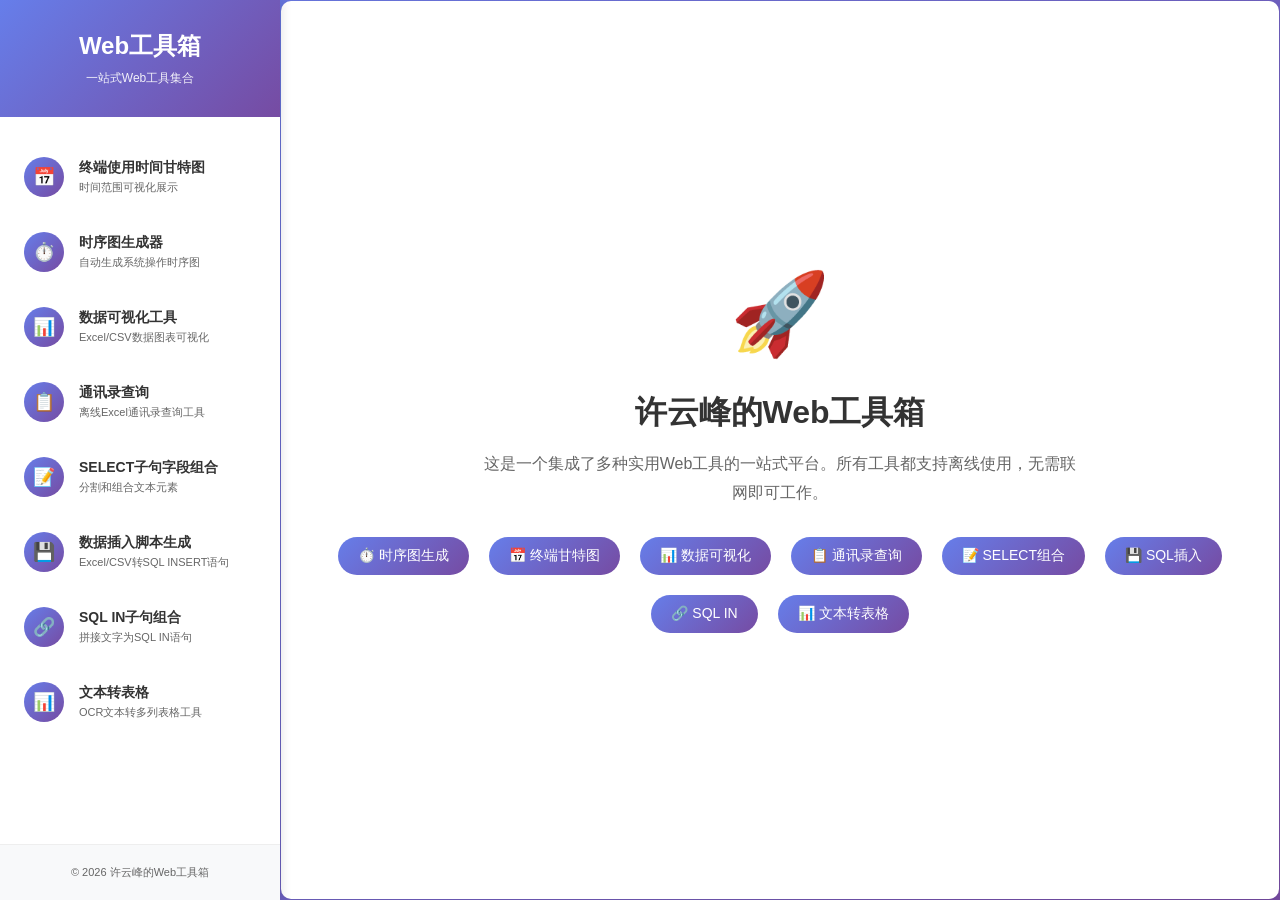
==== index.html @ 062b772e "第一次提交" ====
<!DOCTYPE html>
<html lang="zh-CN">
<head>
    <meta charset="UTF-8">
    <meta name="viewport" content="width=device-width, initial-scale=1.0">
    <title>许云峰的Web工具箱</title>
    <link rel="icon" type="image/svg+xml" href="favicon.svg">
    <style>
        * {
            margin: 0;
            padding: 0;
            box-sizing: border-box;
        }

        body {
            font-family: 'Segoe UI', Tahoma, Geneva, Verdana, sans-serif;
            background: linear-gradient(135deg, #667eea 0%, #764ba2 100%);
            min-height: 100vh;
            overflow: hidden;
        }

        .app-container {
            display: flex;
            height: 100vh;
            width: 100%;
        }

        /* 左侧菜单栏 */
        .sidebar {
            width: 280px;
            background: white;
            box-shadow: 2px 0 10px rgba(0, 0, 0, 0.1);
            display: flex;
            flex-direction: column;
            z-index: 100;
        }

        .sidebar-header {
            padding: 30px 20px;
            background: linear-gradient(135deg, #667eea 0%, #764ba2 100%);
            color: white;
            text-align: center;
        }

        .sidebar-header h1 {
            font-size: 24px;
            font-weight: 700;
            margin-bottom: 8px;
        }

        .sidebar-header p {
            font-size: 12px;
            opacity: 0.9;
        }

        .menu-list {
            flex: 1;
            overflow-y: auto;
            padding: 20px 0;
        }

        .menu-item {
            display: flex;
            align-items: center;
            padding: 15px 20px;
            cursor: pointer;
            transition: all 0.3s ease;
            border-left: 4px solid transparent;
            margin: 5px 0;
        }

        .menu-item:hover {
            background: #f8f9fa;
            border-left-color: #667eea;
        }

        .menu-item.active {
            background: linear-gradient(90deg, rgba(102, 126, 234, 0.1) 0%, rgba(118, 75, 162, 0.1) 100%);
            border-left-color: #667eea;
        }

        .menu-icon {
            width: 40px;
            height: 40px;
            background: linear-gradient(135deg, #667eea 0%, #764ba2 100%);
            border-radius: 50%;
            display: flex;
            align-items: center;
            justify-content: center;
            font-size: 18px;
            color: white;
            margin-right: 15px;
            flex-shrink: 0;
        }

        .menu-info {
            flex: 1;
        }

        .menu-title {
            font-size: 14px;
            font-weight: 600;
            color: #333;
            margin-bottom: 3px;
        }

        .menu-description {
            font-size: 11px;
            color: #666;
            line-height: 1.4;
        }

        .sidebar-footer {
            padding: 20px;
            text-align: center;
            border-top: 1px solid #eee;
            background: #f8f9fa;
        }

        .sidebar-footer p {
            font-size: 11px;
            color: #666;
        }

        /* 右侧内容区域 */
        .content-area {
            flex: 1;
            display: flex;
            flex-direction: column;
            overflow: hidden;
        }

        .content-header {
            padding: 20px 30px;
            background: rgba(255, 255, 255, 0.1);
            color: white;
            display: flex;
            align-items: center;
            justify-content: space-between;
        }

        .content-header h2 {
            font-size: 20px;
            font-weight: 600;
        }

        .content-frame {
            flex: 1;
            background: white;
            margin: 1px;
            border-radius: 10px;
            overflow: hidden;
            box-shadow: 0 5px 20px rgba(0, 0, 0, 0.1);
        }

        iframe {
            width: 100%;
            height: 100%;
            border: none;
        }

        .welcome-message {
            display: flex;
            flex-direction: column;
            align-items: center;
            justify-content: center;
            height: 100%;
            padding: 40px;
            text-align: center;
            color: #666;
        }

        .welcome-message .welcome-icon {
            font-size: 80px;
            margin-bottom: 30px;
        }

        .welcome-message h2 {
            font-size: 32px;
            color: #333;
            margin-bottom: 15px;
        }

        .welcome-message p {
            font-size: 16px;
            line-height: 1.8;
            max-width: 600px;
            margin-bottom: 30px;
        }

        .welcome-message .hint {
            display: flex;
            gap: 20px;
            flex-wrap: wrap;
            justify-content: center;
        }

        .hint-item {
            background: linear-gradient(135deg, #667eea 0%, #764ba2 100%);
            color: white;
            padding: 10px 20px;
            border-radius: 20px;
            font-size: 14px;
        }

        .menu-toggle {
            display: none;
            background: white;
            border: none;
            padding: 10px 15px;
            border-radius: 5px;
            cursor: pointer;
            font-size: 16px;
        }

        @media (max-width: 768px) {
            .sidebar {
                position: fixed;
                left: -280px;
                height: 100%;
                transition: left 0.3s ease;
            }

            .sidebar.open {
                left: 0;
            }

            .menu-toggle {
                display: block;
            }

            .content-area {
                width: 100%;
            }
        }
    </style>
</head>
<body>
    <div class="app-container">
        <!-- 左侧菜单栏 -->
        <div class="sidebar" id="sidebar">
            <div class="sidebar-header">
                <h1>Web工具箱</h1>
                <p>一站式Web工具集合</p>
            </div>
            
            <div class="menu-list">
                <div class="menu-item" onclick="openTool('terminal-gantt/index.html', '终端使用时间甘特图')">
                    <div class="menu-icon">📅</div>
                    <div class="menu-info">
                        <div class="menu-title">终端使用时间甘特图</div>
                        <div class="menu-description">时间范围可视化展示</div>
                    </div>
                </div>
                
                <div class="menu-item" onclick="openTool('sequence-diagram-generator/index.html', '时序图生成器')">
                    <div class="menu-icon">⏱️</div>
                    <div class="menu-info">
                        <div class="menu-title">时序图生成器</div>
                        <div class="menu-description">自动生成系统操作时序图</div>
                    </div>
                </div>

                <div class="menu-item" onclick="openTool('dataviz/index.html', '数据可视化工具')">
                    <div class="menu-icon">📊</div>
                    <div class="menu-info">
                        <div class="menu-title">数据可视化工具</div>
                        <div class="menu-description">Excel/CSV数据图表可视化</div>
                    </div>
                </div>
                
                <div class="menu-item" onclick="openTool('contact-search/index.html', '通讯录查询')">
                    <div class="menu-icon">📋</div>
                    <div class="menu-info">
                        <div class="menu-title">通讯录查询</div>
                        <div class="menu-description">离线Excel通讯录查询工具</div>
                    </div>
                </div>
                <div class="menu-item" onclick="openTool('select-clause-combo/index.html', 'SELECT子句字段组合')">
                    <div class="menu-icon">📝</div>
                    <div class="menu-info">
                        <div class="menu-title">SELECT子句字段组合</div>
                        <div class="menu-description">分割和组合文本元素</div>
                    </div>
                </div>


                <div class="menu-item" onclick="openTool('sql-insert-generator/index.html', '数据插入脚本生成')">
                    <div class="menu-icon">💾</div>
                    <div class="menu-info">
                        <div class="menu-title">数据插入脚本生成</div>
                        <div class="menu-description">Excel/CSV转SQL INSERT语句</div>
                    </div>
                </div>

                <div class="menu-item" onclick="openTool('sql-in-generator/index.html', 'SQL IN子句组合')">
                    <div class="menu-icon">🔗</div>
                    <div class="menu-info">
                        <div class="menu-title">SQL IN子句组合</div>
                        <div class="menu-description">拼接文字为SQL IN语句</div>
                    </div>
                </div>


                <div class="menu-item" onclick="openTool('text-to-table/index.html', '文本转表格')">
                    <div class="menu-icon">📊</div>
                    <div class="menu-info">
                        <div class="menu-title">文本转表格</div>
                        <div class="menu-description">OCR文本转多列表格工具</div>
                    </div>
                </div>

            </div>

            <div class="sidebar-footer">
                <p>© 2026 许云峰的Web工具箱</p>
            </div>
        </div>

        <!-- 右侧内容区域 -->
        <div class="content-area">
            <!-- <div class="content-header">
                <h2 id="content-title">欢迎使用</h2>
                <button class="menu-toggle" onclick="toggleSidebar()">☰</button>
            </div> -->
            <div class="content-frame" id="content-frame">
                <div class="welcome-message">
                    <div class="welcome-icon">🚀</div>
                    <h2>许云峰的Web工具箱</h2>
                    <p>
                        这是一个集成了多种实用Web工具的一站式平台。所有工具都支持离线使用，无需联网即可工作。
                    </p>
                    <div class="hint">
                        <span class="hint-item">⏱️ 时序图生成</span>
                        <span class="hint-item">📅 终端甘特图</span>
                        <span class="hint-item">📊 数据可视化</span>
                        <span class="hint-item">📋 通讯录查询</span>
                        <span class="hint-item">📝 SELECT组合</span>
                        <span class="hint-item">💾 SQL插入</span>
                        <span class="hint-item">🔗 SQL IN</span>
                        <span class="hint-item">📊 文本转表格</span>
                    </div>
                </div>
            </div>
        </div>
    </div>

    <script>
        function openTool(url, title) {
            // 更新标题
            // document.getElementById('content-title').textContent = title;

            // 更新内容区域
            const contentFrame = document.getElementById('content-frame');
            contentFrame.innerHTML = `<iframe src="${url}" title="${title}"></iframe>`;

            // 更新菜单项的激活状态
            const menuItems = document.querySelectorAll('.menu-item');
            menuItems.forEach(item => {
                item.classList.remove('active');
                if (item.querySelector('.menu-title').textContent === title) {
                    item.classList.add('active');
                }
            });

            // 移动端关闭侧边栏
            if (window.innerWidth <= 768) {
                document.getElementById('sidebar').classList.remove('open');
            }
        }

        function toggleSidebar() {
            const sidebar = document.getElementById('sidebar');
            sidebar.classList.toggle('open');
        }

        // 点击内容区域关闭移动端侧边栏
        document.querySelector('.content-area').addEventListener('click', function(e) {
            if (window.innerWidth <= 768 && e.target.closest('.menu-toggle') === null) {
                document.getElementById('sidebar').classList.remove('open');
            }
        });
    </script>
</body>
</html>
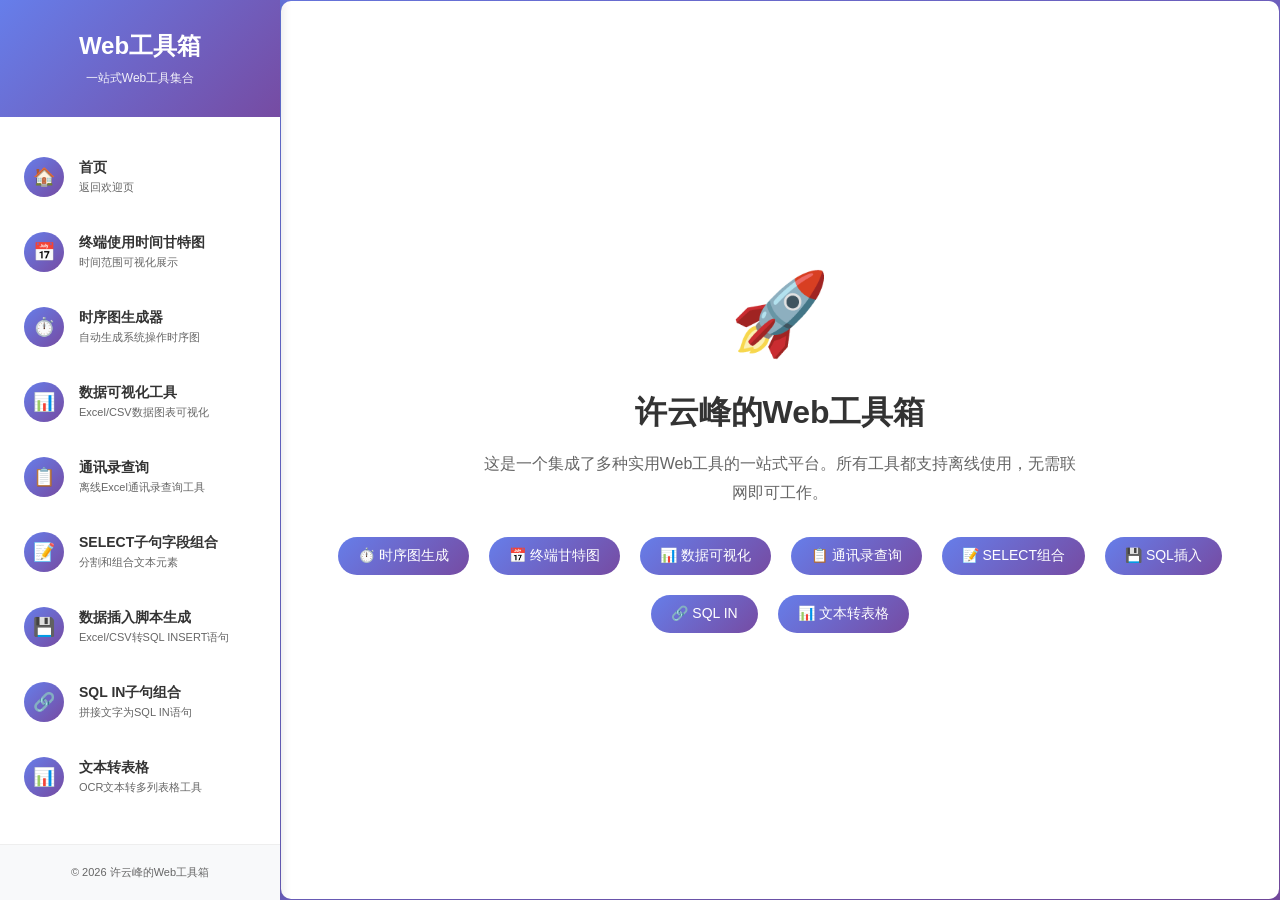
==== commit db491cbd: "修复代码审查发现的高危与逻辑问题（XSS、SQL生成、编码兼容等） - sql-insert-generator: SET DEFINE OFF 替代删除&字符；列名规范化；VARCHAR2上限与行数" ====
--- a/index.html
+++ b/index.html
@@ -245,6 +245,14 @@
             </div>
             
             <div class="menu-list">
+                <div class="menu-item" onclick="showHome()">
+                    <div class="menu-icon">🏠</div>
+                    <div class="menu-info">
+                        <div class="menu-title">首页</div>
+                        <div class="menu-description">返回欢迎页</div>
+                    </div>
+                </div>
+
                 <div class="menu-item" onclick="openTool('terminal-gantt/index.html', '终端使用时间甘特图')">
                     <div class="menu-icon">📅</div>
                     <div class="menu-info">
@@ -346,13 +354,25 @@
     </div>
 
     <script>
+        // 捕获欢迎页 HTML，供"首页"菜单恢复使用
+        const welcomeHTML = document.getElementById('content-frame').innerHTML;
+
+        function showHome() {
+            const contentFrame = document.getElementById('content-frame');
+            contentFrame.innerHTML = welcomeHTML;
+
+            // 清除菜单激活状态
+            const menuItems = document.querySelectorAll('.menu-item');
+            menuItems.forEach(item => item.classList.remove('active'));
+        }
+
         function openTool(url, title) {
-            // 更新标题
-            // document.getElementById('content-title').textContent = title;
-
-            // 更新内容区域
+            // 更新内容区域：用 DOM API 创建 iframe，不拼 HTML 字符串
             const contentFrame = document.getElementById('content-frame');
-            contentFrame.innerHTML = `<iframe src="${url}" title="${title}"></iframe>`;
+            const frame = document.createElement('iframe');
+            frame.src = url;
+            frame.title = title;
+            contentFrame.replaceChildren(frame);
 
             // 更新菜单项的激活状态
             const menuItems = document.querySelectorAll('.menu-item');
